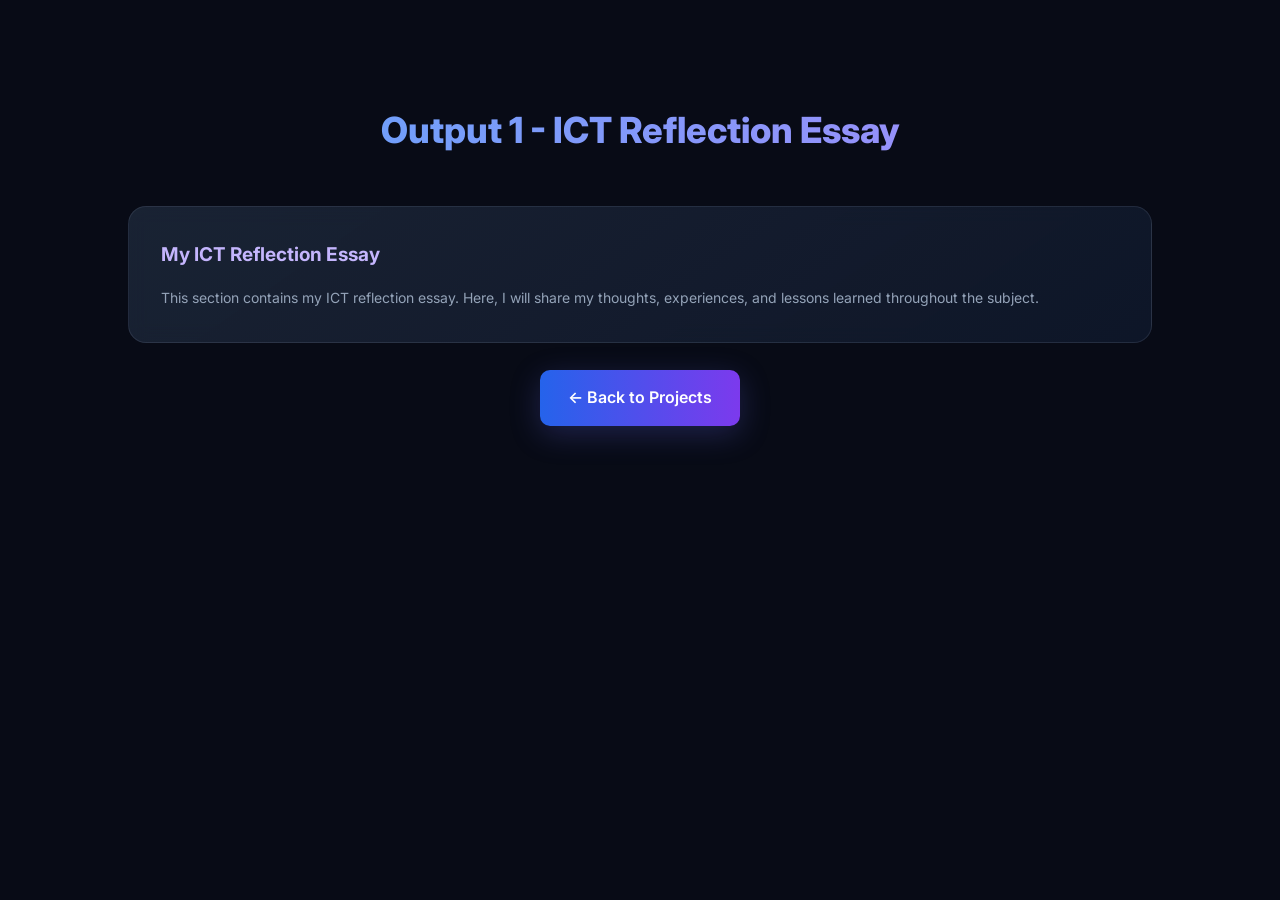
==== output1.html @ 9c4d1a5b "Add files via upload" ====
<!DOCTYPE html>
<html lang="en">
<head>
    <meta charset="UTF-8">
    <meta name="viewport" content="width=device-width, initial-scale=1.0">
    <title>Output 1 - ICT Reflection Essay</title>
    <link rel="stylesheet" href="style.css">
</head>
<body>

    <section class="section">
        <h2>Output 1 - ICT Reflection Essay</h2>

        <div class="card">
            <h3>My ICT Reflection Essay</h3>
            <p>
                This section contains my ICT reflection essay.
                Here, I will share my thoughts, experiences,
                and lessons learned throughout the subject.
            </p>
        </div>

        <br>

        <a href="index.html#projects" class="btn">
            ← Back to Projects
        </a>
    </section>

</body>
</html>
---- style.css ----
@import url('https://fonts.googleapis.com/css2?family=Inter:wght@400;500;600;700;800&display=swap');

* {
    margin: 0;
    padding: 0;
    box-sizing: border-box;
    scroll-behavior: smooth;
}

body {
    font-family: 'Inter', sans-serif;
    background: #080b16;
    color: #f8fafc;
    line-height: 1.7;
}

/* NAVIGATION */
header {
    position: sticky;
    top: 0;
    z-index: 100;
    background: rgba(8, 11, 22, 0.85);
    backdrop-filter: blur(15px);
    border-bottom: 1px solid rgba(255,255,255,0.08);
    padding: 18px 8%;
}

.navbar {
    display: flex;
    justify-content: space-between;
    align-items: center;
}

.logo {
    font-size: 25px;
    font-weight: 800;
    color: #8b5cf6;
}

.nav-links {
    display: flex;
    list-style: none;
    gap: 30px;
}

.nav-links a {
    color: #cbd5e1;
    text-decoration: none;
    font-size: 14px;
    transition: 0.3s;
}

.nav-links a:hover {
    color: #a78bfa;
}

/* HOME */
.hero {
    min-height: 90vh;
    display: flex;
    align-items: center;
    padding: 80px 10%;
    background:
        radial-gradient(ellipse at 75% 35%, rgba(91, 33, 182, 0.22), transparent 45%),
        radial-gradient(ellipse at 15% 75%, rgba(37, 99, 235, 0.13), transparent 40%);
}

.hero-content {
    max-width: 750px;
}

.intro {
    color: #a78bfa;
    letter-spacing: 4px;
    font-size: 13px;
    font-weight: 700;
    margin-bottom: 20px;
}

.hero h1 {
    font-size: clamp(40px, 6vw, 68px);
    line-height: 1.15;
    font-weight: 800;
    margin-bottom: 18px;
}

.hero h1 span {
    background: linear-gradient(90deg, #60a5fa, #a78bfa);
    -webkit-background-clip: text;
    color: transparent;
}

.hero h2 {
    font-size: 24px;
    color: #c4b5fd;
    margin-bottom: 20px;
}

.hero p {
    color: #94a3b8;
    max-width: 600px;
    margin-bottom: 30px;
}

/* BUTTONS */
.btn {
    display: inline-block;
    padding: 14px 28px;
    background: linear-gradient(90deg, #2563eb, #7c3aed);
    color: white;
    text-decoration: none;
    border-radius: 10px;
    font-weight: 600;
    box-shadow: 0 8px 30px rgba(99, 102, 241, 0.25);
    transition: 0.3s;
}

.btn:hover {
    transform: translateY(-4px);
    box-shadow: 0 12px 35px rgba(139, 92, 246, 0.4);
}

/* GENERAL SECTIONS */
.section {
    padding: 100px 10%;
    text-align: center;
}

.section h2 {
    font-size: 36px;
    margin-bottom: 45px;
    font-weight: 800;
    background: linear-gradient(90deg, #60a5fa, #a78bfa);
    -webkit-background-clip: text;
    color: transparent;
}

.section > p {
    max-width: 750px;
    margin: auto;
    color: #94a3b8;
}

/* CARDS */
.card-container {
    display: grid;
    grid-template-columns: repeat(auto-fit, minmax(250px, 1fr));
    gap: 25px;
}

.card {
    background: linear-gradient(
        145deg,
        rgba(30, 41, 59, 0.8),
        rgba(15, 23, 42, 0.9)
    );
    border: 1px solid rgba(148, 163, 184, 0.15);
    padding: 32px;
    border-radius: 18px;
    text-align: left;
    transition: 0.35s ease;
    backdrop-filter: blur(10px);
}

.card:hover {
    transform: translateY(-10px);
    border-color: #8b5cf6;
    box-shadow: 0 15px 40px rgba(91, 33, 182, 0.18);
}

.card h3 {
    font-size: 19px;
    color: #c4b5fd;
    margin-bottom: 15px;
}

.card p {
    color: #94a3b8;
    font-size: 14px;
}

/* CLICKABLE PROJECT CARDS */
.project-card {
    display: block;
    text-decoration: none;
    color: white;
    cursor: pointer;
}

.project-card span {
    display: inline-block;
    margin-top: 25px;
    color: #60a5fa;
    font-size: 14px;
    font-weight: 700;
}

.project-card:hover span {
    color: #c4b5fd;
}

/* FOOTER */
footer {
    background: #0d1222;
    border-top: 1px solid rgba(255,255,255,0.08);
    text-align: center;
    padding: 30px;
    color: #64748b;
    font-size: 13px;
}

/* RESPONSIVE DESIGN */
@media (max-width: 768px) {

    header {
        padding: 18px 5%;
    }

    .navbar {
        flex-direction: column;
        gap: 18px;
    }

    .nav-links {
        flex-wrap: wrap;
        justify-content: center;
        gap: 15px;
    }

    .hero {
        padding: 70px 7%;
    }

    .section {
        padding: 70px 7%;
    }

    .section h2 {
        font-size: 29px;
    }

    .card-container {
        grid-template-columns: 1fr;
    }
}
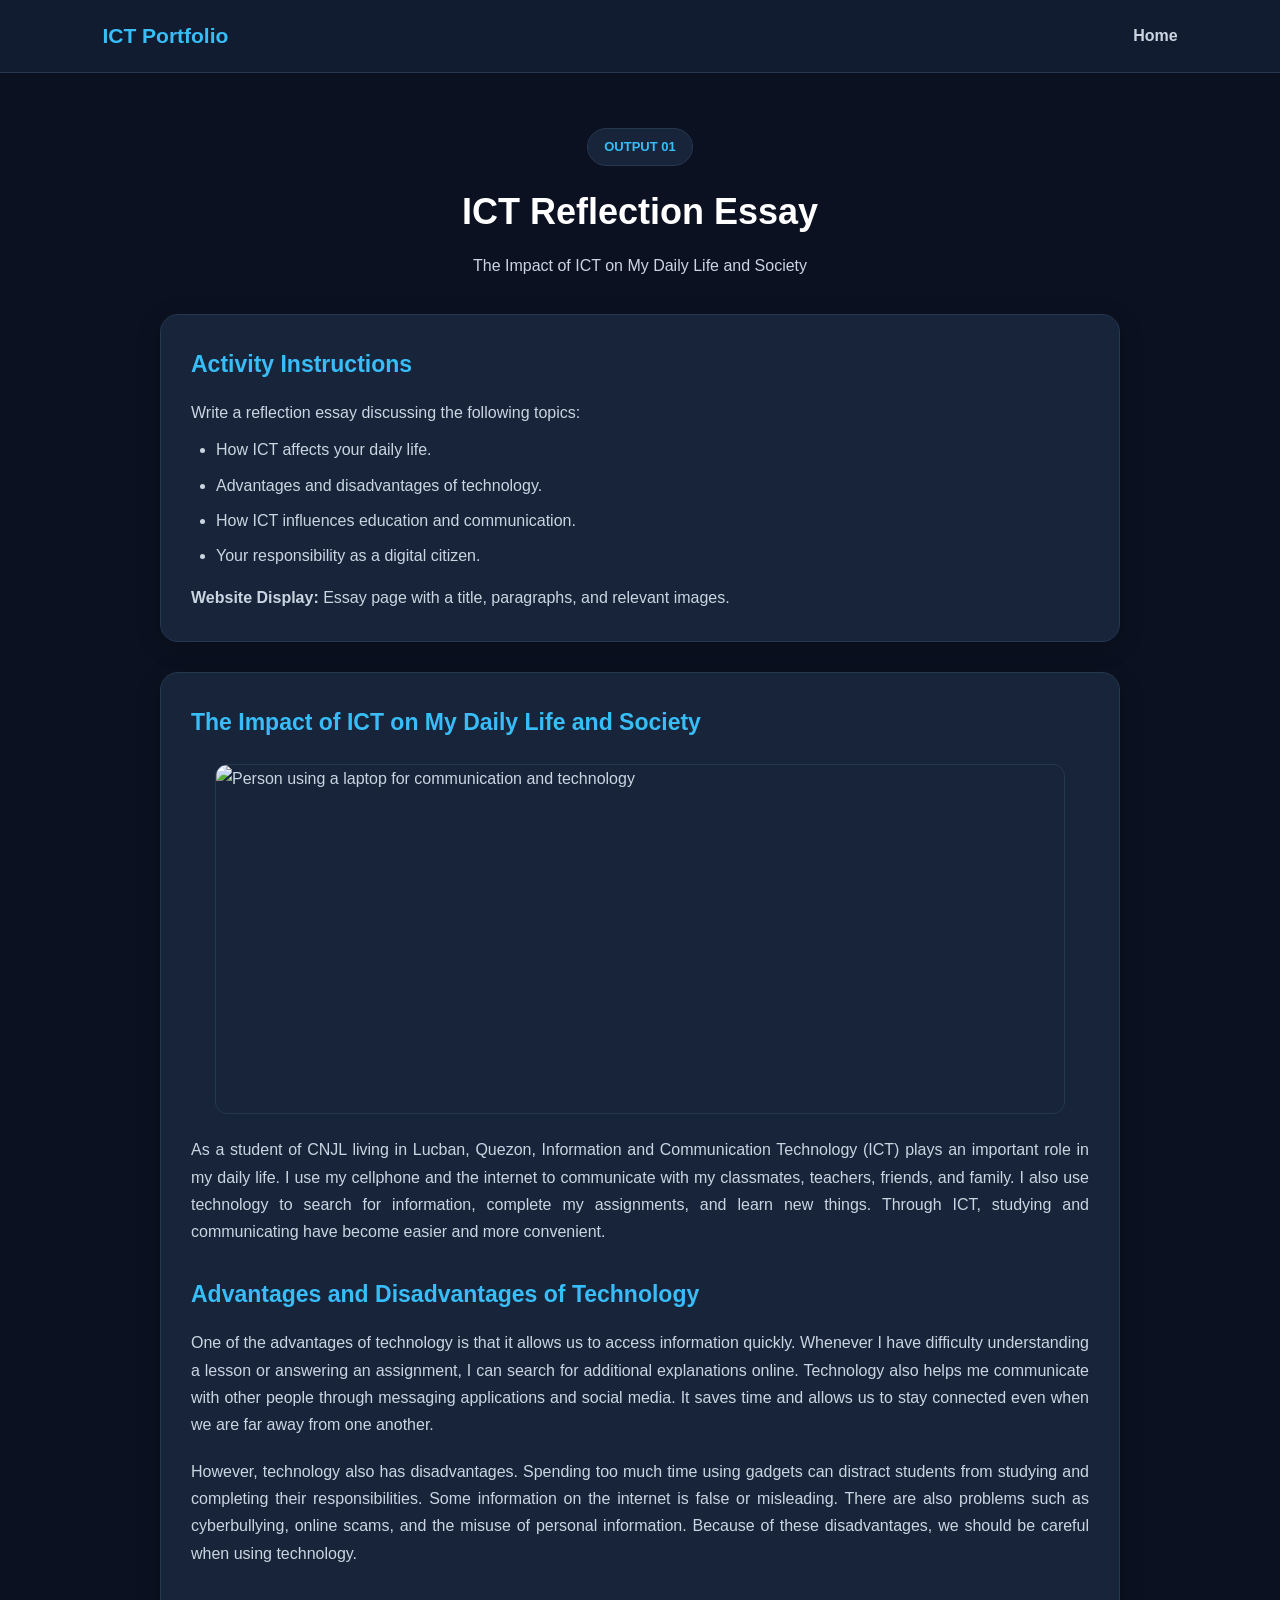
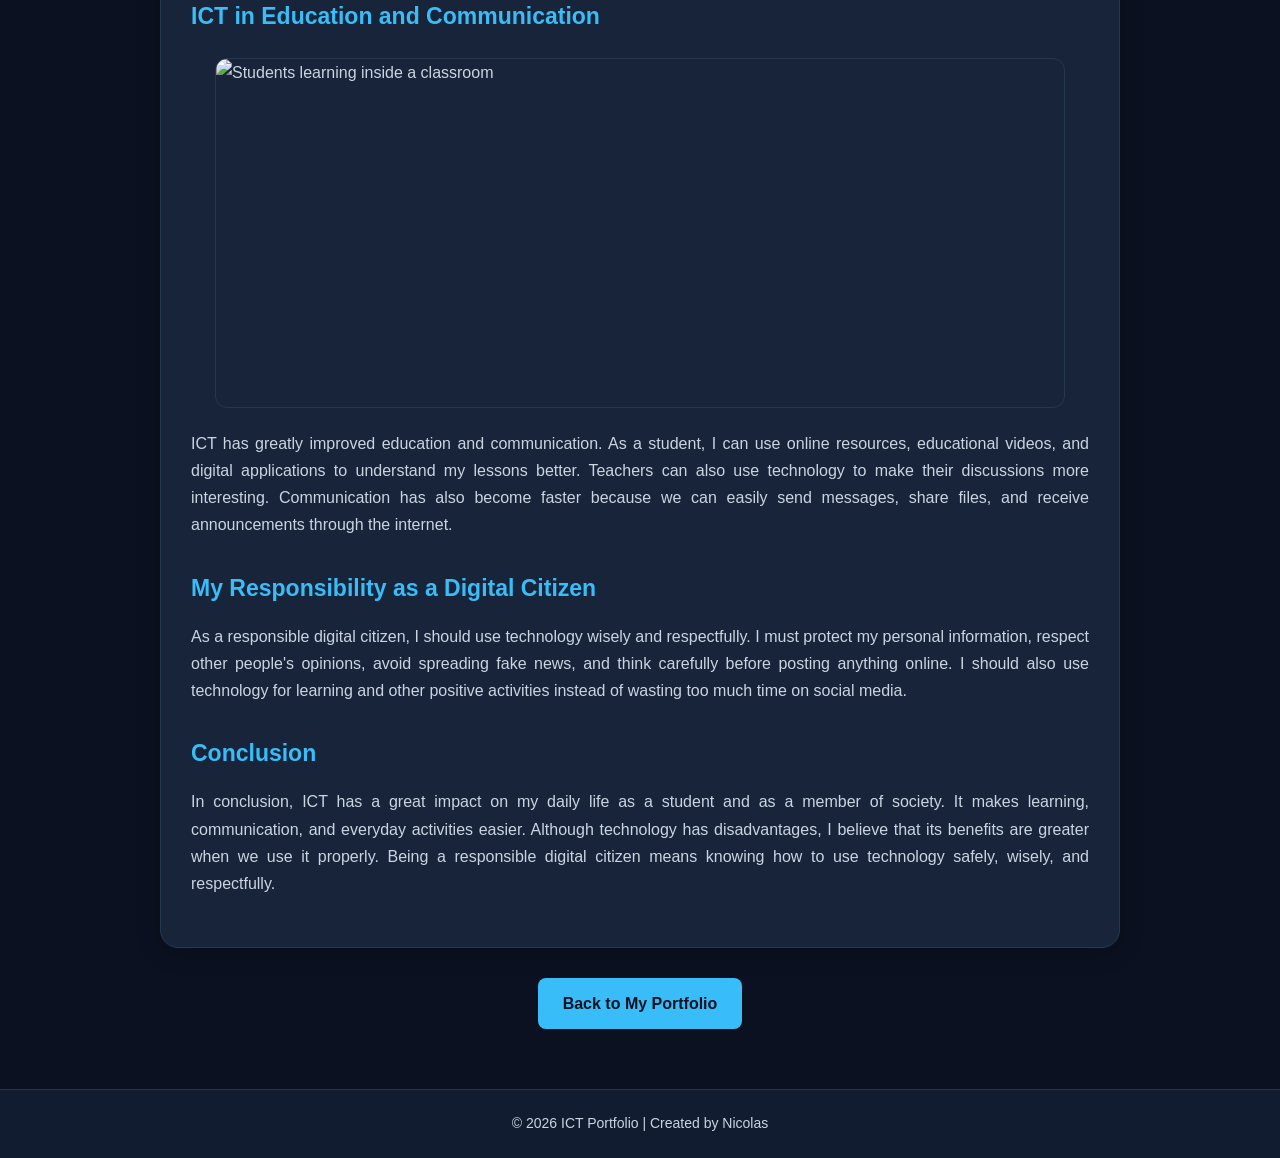
==== commit 1c5d729e: "Update output1.html" ====
--- a/output1.html
+++ b/output1.html
@@ -4,29 +4,369 @@
 <head>
     <meta charset="UTF-8">
     <meta name="viewport" content="width=device-width, initial-scale=1.0">
+
     <title>Output 1 - ICT Reflection Essay</title>
-    <link rel="stylesheet" href="style.css">
+
+    <style>
+        * {
+            margin: 0;
+            padding: 0;
+            box-sizing: border-box;
+        }
+
+        body {
+            font-family: Arial, sans-serif;
+            background: #0b1120;
+            color: #cbd5e1;
+            line-height: 1.7;
+        }
+
+        /* Navigation */
+        nav {
+            background: #111c30;
+            padding: 18px 8%;
+            display: flex;
+            justify-content: space-between;
+            align-items: center;
+            border-bottom: 1px solid #263750;
+        }
+
+        nav h2 {
+            color: #38bdf8;
+            font-size: 21px;
+        }
+
+        nav a {
+            text-decoration: none;
+            color: #cbd5e1;
+            font-weight: bold;
+            transition: 0.3s;
+        }
+
+        nav a:hover {
+            color: #38bdf8;
+        }
+
+        /* Main Container */
+        .container {
+            max-width: 1000px;
+            margin: 55px auto;
+            padding: 0 20px;
+        }
+
+        /* Page Heading */
+        .heading {
+            text-align: center;
+            margin-bottom: 35px;
+        }
+
+        .heading .label {
+            display: inline-block;
+            background: #17243a;
+            color: #38bdf8;
+            border: 1px solid #263750;
+            padding: 7px 16px;
+            border-radius: 20px;
+            font-size: 13px;
+            font-weight: bold;
+            margin-bottom: 15px;
+        }
+
+        .heading h1 {
+            font-size: 36px;
+            color: #ffffff;
+            margin-bottom: 10px;
+        }
+
+        .heading p {
+            color: #cbd5e1;
+            font-size: 16px;
+        }
+
+        /* Cards */
+        .card {
+            background: #17243a;
+            padding: 30px;
+            border: 1px solid #263750;
+            border-radius: 18px;
+            box-shadow: 0 5px 25px rgba(0, 0, 0, 0.2);
+            margin-bottom: 30px;
+        }
+
+        .card h2 {
+            color: #38bdf8;
+            margin-bottom: 15px;
+            font-size: 23px;
+        }
+
+        /* Instructions */
+        .instructions p {
+            color: #cbd5e1;
+            font-size: 16px;
+        }
+
+        .instructions ul {
+            padding-left: 25px;
+            margin-top: 10px;
+            color: #cbd5e1;
+        }
+
+        .instructions li {
+            margin-bottom: 8px;
+        }
+
+        /* Essay */
+        .essay p {
+            color: #cbd5e1;
+            font-size: 16px;
+            text-align: justify;
+            margin-bottom: 20px;
+        }
+
+        .essay h2 {
+            margin-top: 30px;
+            margin-bottom: 15px;
+            color: #38bdf8;
+            font-size: 23px;
+        }
+
+        .essay h2:first-child {
+            margin-top: 0;
+        }
+
+        /* Essay Images */
+        .essay img {
+            display: block;
+            width: 100%;
+            max-width: 850px;
+            height: 350px;
+            object-fit: cover;
+            margin: 22px auto;
+            border-radius: 12px;
+            border: 1px solid #263750;
+        }
+
+        .image-caption {
+            text-align: center !important;
+            color: #cbd5e1 !important;
+            font-size: 13px !important;
+            margin-top: -12px !important;
+            margin-bottom: 25px !important;
+        }
+
+        /* Reminder */
+        .reminder {
+            background: #17243a;
+            padding: 25px;
+            border: 1px solid #263750;
+            border-left: 4px solid #38bdf8;
+            border-radius: 15px;
+            text-align: center;
+            margin-bottom: 30px;
+        }
+
+        .reminder h3 {
+            color: #38bdf8;
+            font-size: 22px;
+            margin-bottom: 8px;
+        }
+
+        .reminder p {
+            color: #cbd5e1;
+        }
+
+        /* Back Button */
+        .back-button {
+            display: block;
+            width: fit-content;
+            margin: 0 auto;
+            padding: 12px 25px;
+            background: #38bdf8;
+            color: #0b1120;
+            text-decoration: none;
+            border-radius: 8px;
+            font-weight: bold;
+            transition: 0.3s;
+        }
+
+        .back-button:hover {
+            background: #7dd3fc;
+            transform: translateY(-2px);
+        }
+
+        /* Footer */
+        footer {
+            background: #111c30;
+            color: #cbd5e1;
+            text-align: center;
+            padding: 22px;
+            margin-top: 60px;
+            font-size: 14px;
+            border-top: 1px solid #263750;
+        }
+
+        /* Mobile Responsive */
+        @media (max-width: 600px) {
+            nav {
+                padding: 15px 5%;
+            }
+
+            .heading h1 {
+                font-size: 28px;
+            }
+
+            .card {
+                padding: 20px;
+            }
+
+            .essay img {
+                height: 230px;
+            }
+        }
+    </style>
 </head>
+
 <body>
 
-    <section class="section">
-        <h2>Output 1 - ICT Reflection Essay</h2>
-
-        <div class="card">
-            <h3>My ICT Reflection Essay</h3>
-            <p>
-                This section contains my ICT reflection essay.
-                Here, I will share my thoughts, experiences,
-                and lessons learned throughout the subject.
-            </p>
-        </div>
-
-        <br>
-
-        <a href="index.html#projects" class="btn">
-            ← Back to Projects
+    <!-- Navigation -->
+    <nav>
+        <h2>ICT Portfolio</h2>
+        <a href="index.html">Home</a>
+    </nav>
+
+    <main class="container">
+
+        <!-- Page Heading -->
+        <section class="heading">
+            <span class="label">OUTPUT 01</span>
+
+            <h1>ICT Reflection Essay</h1>
+
+            <p>The Impact of ICT on My Daily Life and Society</p>
+        </section>
+
+        <!-- Activity Instructions -->
+        <section class="card instructions">
+
+            <h2>Activity Instructions</h2>
+
+            <p>
+                Write a reflection essay discussing the following topics:
+            </p>
+
+            <ul>
+                <li>How ICT affects your daily life.</li>
+                <li>Advantages and disadvantages of technology.</li>
+                <li>How ICT influences education and communication.</li>
+                <li>Your responsibility as a digital citizen.</li>
+            </ul>
+
+            <p style="margin-top:15px;">
+                <strong>Website Display:</strong>
+                Essay page with a title, paragraphs, and relevant images.
+            </p>
+
+        </section>
+
+        <!-- Essay Content -->
+        <section class="card essay">
+
+            <h2>The Impact of ICT on My Daily Life and Society</h2>
+
+            <!-- Image 1: ICT in Daily Life -->
+            <img
+                src="https://images.unsplash.com/photo-1516321318423-f06f85e504b3?w=1200"
+                alt="Person using a laptop for communication and technology">
+
+            <p>
+                As a student of CNJL living in Lucban, Quezon, Information
+                and Communication Technology (ICT) plays an important role
+                in my daily life. I use my cellphone and the internet to
+                communicate with my classmates, teachers, friends, and
+                family. I also use technology to search for information,
+                complete my assignments, and learn new things. Through ICT,
+                studying and communicating have become easier and more
+                convenient.
+            </p>
+
+            <h2>Advantages and Disadvantages of Technology</h2>
+
+            <p>
+                One of the advantages of technology is that it allows us
+                to access information quickly. Whenever I have difficulty
+                understanding a lesson or answering an assignment, I can
+                search for additional explanations online. Technology
+                also helps me communicate with other people through
+                messaging applications and social media. It saves time
+                and allows us to stay connected even when we are far away
+                from one another.
+            </p>
+
+            <p>
+                However, technology also has disadvantages. Spending
+                too much time using gadgets can distract students from
+                studying and completing their responsibilities. Some
+                information on the internet is false or misleading.
+                There are also problems such as cyberbullying, online
+                scams, and the misuse of personal information. Because
+                of these disadvantages, we should be careful when using
+                technology.
+            </p>
+
+            <h2>ICT in Education and Communication</h2>
+
+            <!-- Image 2: ICT in Education and Communication -->
+            <img
+                src="https://images.unsplash.com/photo-1509062522246-3755977927d7?w=1200"
+                alt="Students learning inside a classroom">
+
+            <p>
+                ICT has greatly improved education and communication.
+                As a student, I can use online resources, educational
+                videos, and digital applications to understand my lessons
+                better. Teachers can also use technology to make their
+                discussions more interesting. Communication has also
+                become faster because we can easily send messages,
+                share files, and receive announcements through the internet.
+            </p>
+
+            <h2>My Responsibility as a Digital Citizen</h2>
+
+            <p>
+                As a responsible digital citizen, I should use technology
+                wisely and respectfully. I must protect my personal
+                information, respect other people's opinions, avoid
+                spreading fake news, and think carefully before posting
+                anything online. I should also use technology for learning
+                and other positive activities instead of wasting too much
+                time on social media.
+            </p>
+
+            <h2>Conclusion</h2>
+
+            <p>
+                In conclusion, ICT has a great impact on my daily life
+                as a student and as a member of society. It makes learning,
+                communication, and everyday activities easier. Although
+                technology has disadvantages, I believe that its benefits
+                are greater when we use it properly. Being a responsible
+                digital citizen means knowing how to use technology safely,
+                wisely, and respectfully.
+            </p>
+
+        </section>
+
+        <!-- Back to Portfolio -->
+        <a href="index.html" class="back-button">
+            Back to My Portfolio
         </a>
-    </section>
+
+    </main>
+
+    <!-- Footer -->
+    <footer>
+        <p>© 2026 ICT Portfolio | Created by Nicolas</p>
+    </footer>
 
 </body>
 </html>
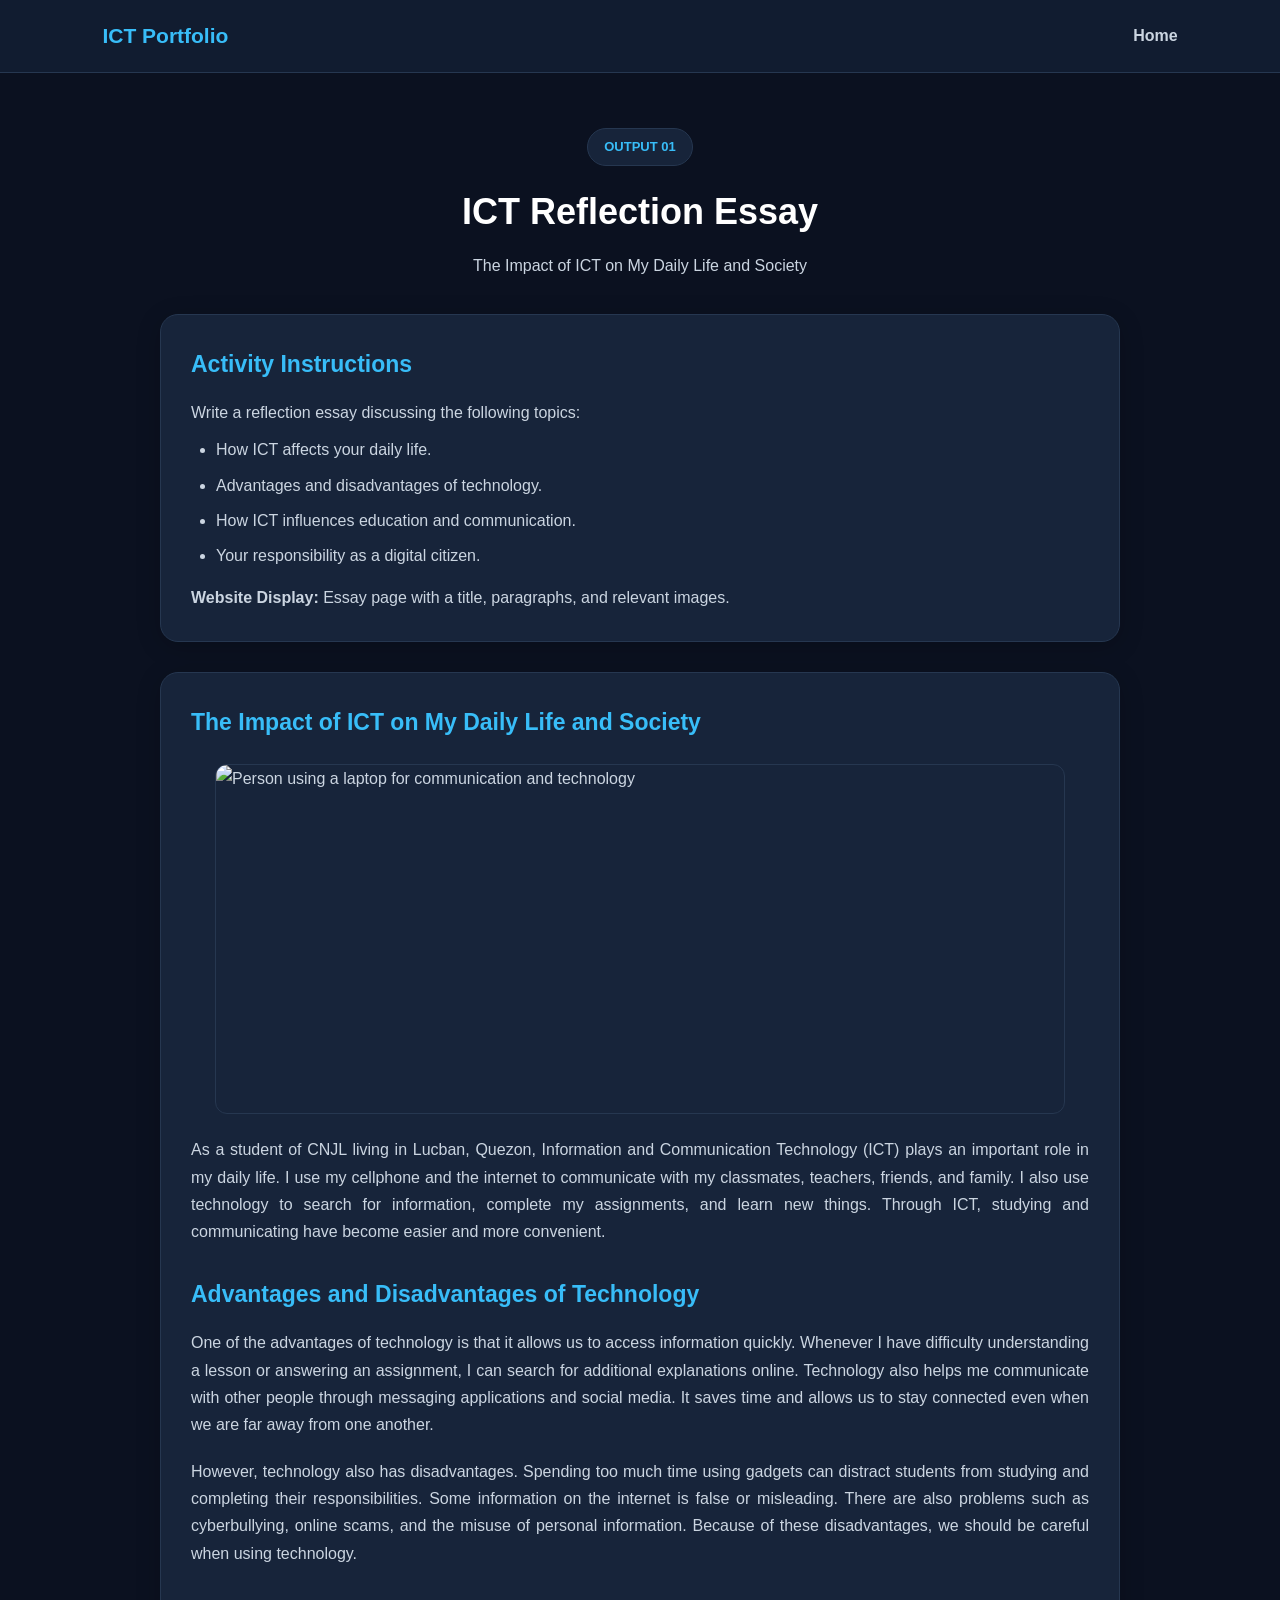
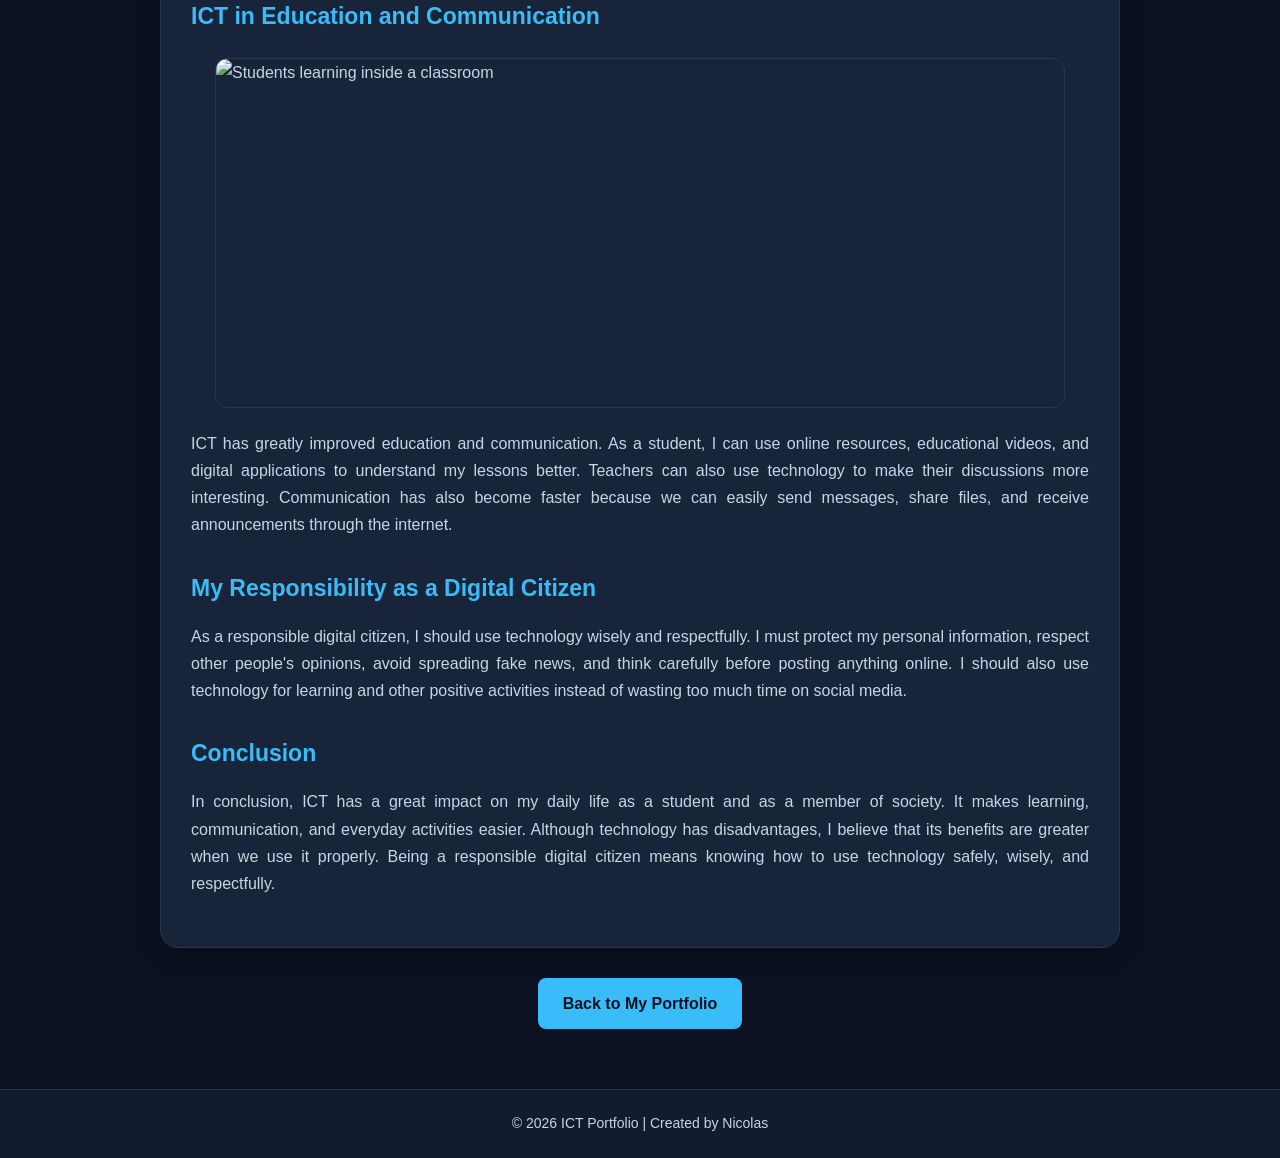
==== commit f79c1807: "Update output1.html" ====
--- a/output1.html
+++ b/output1.html
@@ -19,6 +19,23 @@
             background: #0b1120;
             color: #cbd5e1;
             line-height: 1.7;
+            overflow-x: hidden;
+            animation: pageEnter 0.8s ease-out both;
+        }
+
+        /* Page Entrance Animation */
+        @keyframes pageEnter {
+            0% {
+                opacity: 0;
+                transform: translateY(25px);
+                filter: blur(6px);
+            }
+
+            100% {
+                opacity: 1;
+                transform: translateY(0);
+                filter: blur(0);
+            }
         }
 
         /* Navigation */
